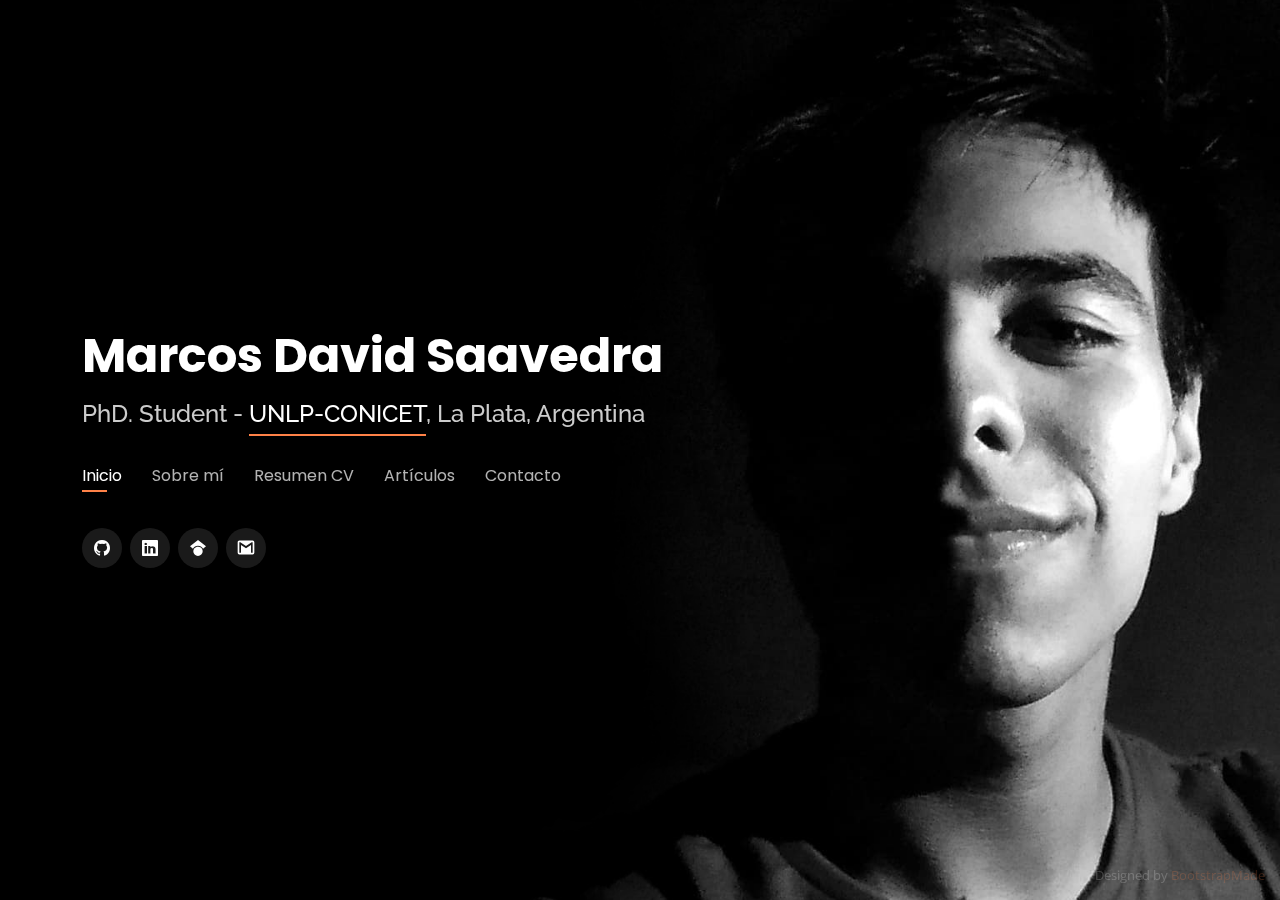
==== index.html @ a49f2b9b "Primera versión de la página" ====
<!DOCTYPE html>
<html lang="es">

<head>
  <meta charset="utf-8">
  <meta content="width=device-width, initial-scale=1.0" name="viewport">

  <title>M.D.Saavedra</title>
  <meta content="" name="description">
  <meta content="" name="keywords">

  <!-- Favicons -->
  <link href="assets/img/mi_favicon.png" rel="icon">
  <link href="assets/img/mi_favicon.png" rel="apple-touch-icon">

  <!-- Google Fonts -->
  <link href="https://fonts.googleapis.com/css?family=Open+Sans:300,300i,400,400i,600,600i,700,700i|Raleway:300,300i,400,400i,500,500i,600,600i,700,700i|Poppins:300,300i,400,400i,500,500i,600,600i,700,700i" rel="stylesheet">

  <!-- Vendor CSS Files -->
  <link href="assets/vendor/bootstrap/css/bootstrap.min.css" rel="stylesheet">
  <link href="assets/vendor/bootstrap-icons/bootstrap-icons.css" rel="stylesheet">
  <link href="assets/vendor/boxicons/css/boxicons.min.css" rel="stylesheet">
  <link href="assets/vendor/glightbox/css/glightbox.min.css" rel="stylesheet">
  <link href="assets/vendor/remixicon/remixicon.css" rel="stylesheet">
  <link href="assets/vendor/swiper/swiper-bundle.min.css" rel="stylesheet">

  <!-- Template Main CSS File -->
  <link href="assets/css/style.css" rel="stylesheet">

  <!-- =======================================================
  * Template Name: Personal
  * Template URL: https://bootstrapmade.com/personal-free-resume-bootstrap-template/
  * Updated: Mar 17 2024 with Bootstrap v5.3.3
  * Author: BootstrapMade.com
  * License: https://bootstrapmade.com/license/
  ======================================================== -->
</head>

<body>

  <!-- ======= Header ======= -->
  <header id="header">
    <div class="container">

      <h1><a href="index.html">Marcos David Saavedra</a></h1>
      <!-- Uncomment below if you prefer to use an image logo -->
      <!-- <a href="index.html" class="mr-auto"><img src="assets/img/logo.png" alt="" class="img-fluid"></a> -->
      <h2>PhD. Student - <span>UNLP-CONICET</span>, La Plata, Argentina</h2>

      <nav id="navbar" class="navbar">
        <ul>
          <li><a class="nav-link active" href="#header">Inicio</a></li>
          <li><a class="nav-link" href="#about">Sobre mí</a></li>
          <li><a class="nav-link" href="#resume">Resumen CV</a></li>
          <li><a class="nav-link" href="#services">Artículos</a></li>
          <!-- <li><a class="nav-link" href="#portfolio">Proyectos</a></li> -->
          <li><a class="nav-link" href="#contact">Contacto</a></li>
        </ul>
        <i class="bi bi-list mobile-nav-toggle"></i>
      </nav><!-- .navbar -->

      <div class="social-links">
        <a href="https://github.com/saavedramarcosdavid" class="twitter"><i class="bi bi-github"></i></i></a>
        <a href="https://www.linkedin.com/in/marcos-david-saavedra/" class="linkedin"><i class="bi bi-linkedin"></i></a>
        <a href="https://scholar.google.com/citations?user=A6ozwS8AAAAJ&hl=es&oi=ao" class="facebook"><i class="fa6-brands--google-scholar"></i></i></a>
        <a href="mailto:saavedramarcosdavid@ext.ing.unlp.edu.ar" class="instagram"><i class="mdi--gmail"></i></i></a>
      </div>

    </div>
  </header><!-- End Header -->

  <!-- ======= About Section ======= -->
  <section id="about" class="about">

    <!-- ======= About Me ======= -->
    <div class="about-me container">

      <div class="section-title">
        <h2>Sobre mí</h2>
        <p>Conoceme</p>
      </div>

      <div class="row">
        <div class="col-lg-3" data-aos="fade-right">
          <img src="assets/img/yo_cuadrado.jpeg" class="img-fluid" alt="">
        </div>
        <div class="col-lg-8 pt-4 pt-lg-0 content" data-aos="fade-left">
          <h3>PhD. Student</h3>
          <p class="fst-italic">
            Nacido en La Plata, Buenos Aires, en 1998. Se graduó con el título de Ingeniero en Computación de la Universidad Nacional de La Plata(UNLP) en el año 2022. Actualmente se encuentra realizando el Doctorado en Ingeniería de la Facultad de Ingeniería de la UNLP, en el Instituto de Investigaciones en Electrónica, Control y Procesamiento de Señales (LEICI). Se desempeña como auxiliar académico en la Cátedra "Taller de Lenguajes I" de la Facultad de Informática. Su investigación principal se centra en herramientas de Inteligencia Artificial y Control Automático.
          </p>
          <div class="row">
            <div class="col-lg-6">
              <ul>
                <li><i class="bi bi-chevron-right"></i> <strong>Fecha de nacimiento:</strong> <span>15 Julio 1998</span></li>
                <!-- <li><i class="bi bi-chevron-right"></i> <strong>Phone:</strong> <span>+123 456 7890</span></li> -->
                <li><i class="bi bi-chevron-right"></i> <strong>Ciudad:</strong> <span>La Plata, Argentina</span></li>
              </ul>
            </div>
            <div class="col-lg-6">
              <ul>
                <!-- <li><i class="bi bi-chevron-right"></i> <strong>Age:</strong> <span>25</span></li> -->
                <!-- <li><i class="bi bi-chevron-right"></i> <strong>Degree:</strong> <span>Master</span></li> -->
                <li><i class="bi bi-chevron-right"></i> <strong>Email:</strong> <span>saavedramarcosdavid@ext.ing.unlp.edu.ar</span></li>
                <li><i class="bi bi-chevron-right"></i> <strong>Sitio web:</strong> <span><a href="http://gca.ing.unlp.edu.ar/?q=saavedra">http://gca.ing.unlp.edu.ar/?q=saavedra</a></span></li>
                <!-- <li><i class="bi bi-chevron-right"></i> <strong>Freelance:</strong> <span>Available</span></li> -->
              </ul>
            </div>
          </div>
          <!-- <p>
            Officiis eligendi itaque labore et dolorum mollitia officiis optio vero. Quisquam sunt adipisci omnis et ut. Nulla accusantium dolor incidunt officia tempore. Et eius omnis.
            Cupiditate ut dicta maxime officiis quidem quia. Sed et consectetur qui quia repellendus itaque neque. Aliquid amet quidem ut quaerat cupiditate. Ab et eum qui repellendus omnis culpa magni laudantium dolores.
          </p> -->
        </div>
      </div>

    </div><!-- End About Me -->

    <!-- ======= Counts ======= 
    <div class="counts container">

      <div class="row">

        <div class="col-lg-3 col-md-6">
          <div class="count-box">
            <i class="bi bi-emoji-smile"></i>
            <span data-purecounter-start="0" data-purecounter-end="232" data-purecounter-duration="1" class="purecounter"></span>
            <p>Happy Clients</p>
          </div>
        </div>

        <div class="col-lg-3 col-md-6 mt-5 mt-md-0">
          <div class="count-box">
            <i class="bi bi-journal-richtext"></i>
            <span data-purecounter-start="0" data-purecounter-end="521" data-purecounter-duration="1" class="purecounter"></span>
            <p>Projects</p>
          </div>
        </div>

        <div class="col-lg-3 col-md-6 mt-5 mt-lg-0">
          <div class="count-box">
            <i class="bi bi-headset"></i>
            <span data-purecounter-start="0" data-purecounter-end="1463" data-purecounter-duration="1" class="purecounter"></span>
            <p>Hours Of Support</p>
          </div>
        </div>

        <div class="col-lg-3 col-md-6 mt-5 mt-lg-0">
          <div class="count-box">
            <i class="bi bi-award"></i>
            <span data-purecounter-start="0" data-purecounter-end="24" data-purecounter-duration="1" class="purecounter"></span>
            <p>Awards</p>
          </div>
        </div>

      </div>

    </div> End Counts -->

    <!-- ======= Interests ======= -->
    <div class="interests container">

      <div class="section-title">
        <h2>Intereses</h2>
      </div>

      <div class="row">
        <div class="col-lg-3 col-md-4">
          <div class="icon-box">
            <i class="bi bi-robot" style="color: #ffbb2c;"></i>
            <h3>Inteligencia Artificial</h3>
          </div>
        </div>
        <div class="col-lg-3 col-md-4 mt-4 mt-md-0">
          <div class="icon-box">
            <i class="mingcute--ease-out-control-point-line icono_margen" style="color: #5578ff;"></i>
            <h3>Control Automático</h3>
          </div>
        </div>
        <div class="col-lg-3 col-md-4 mt-4 mt-md-0">
          <div class="icon-box">
            <i class="healthicons--pancreas-outline icono_margen" style="color: #e80368;"></i>
            <h3>Páncreas Artificial</h3>
          </div>
        </div>
        <div class="col-lg-3 col-md-4 mt-4 mt-lg-0">
          <div class="icon-box">
            <i class="tabler--building-wind-turbine icono_margen" style="color: #e361ff;"></i>
            <h3>Energía Eolica</h3>
          </div>
        </div>
        <div class="col-lg-3 col-md-4 mt-4">
          <div class="icon-box">
            <i class="simple-icons--arduino icono_margen" style="color: #47aeff;"></i>
            <h3>Sistemas Embebidos</h3>
          </div>
        </div>
        <div class="col-lg-3 col-md-4 mt-4">
          <div class="icon-box">
            <i class="solar--programming-outline icono_margen" style="color: #ffa76e;"></i>
            <h3>Programación</h3>
          </div>
        </div>
        <div class="col-lg-3 col-md-4 mt-4">
          <div class="icon-box">
            <i class="bi bi-music-note-beamed" style="color: #11dbcf;"></i>
            <h3>Música</h3>
          </div>
        </div>
        <div class="col-lg-3 col-md-4 mt-4">
          <div class="icon-box">
            <i class="bi bi-pencil" style="color: #4233ff;"></i>
            <h3>Dibujo</h3>
          </div>
        </div>
        <!-- <div class="col-lg-3 col-md-4 mt-4">
          <div class="icon-box">
            <i class="ri-anchor-line" style="color: #b2904f;"></i>
            <h3>Dirada Pack</h3>
          </div>
        </div>
        <div class="col-lg-3 col-md-4 mt-4">
          <div class="icon-box">
            <i class="ri-disc-line" style="color: #b20969;"></i>
            <h3>Moton Ideal</h3>
          </div>
        </div>
        <div class="col-lg-3 col-md-4 mt-4">
          <div class="icon-box">
            <i class="ri-base-station-line" style="color: #ff5828;"></i>
            <h3>Verdo Park</h3>
          </div>
        </div>
        <div class="col-lg-3 col-md-4 mt-4">
          <div class="icon-box">
            <i class="ri-fingerprint-line" style="color: #29cc61;"></i>
            <h3>Flavor Nivelanda</h3>
          </div>
        </div> -->
      </div>

    </div><!-- End Interests -->

    <!-- ======= Skills  =======  -->
    <div class="skills container">
      <div class="section-title">
        <h2>Lenguajes de programación</h2>
      </div>

      <div class="row skills-content">

        <div class="col-lg-6">

          <div class="progress">
            <span class="skill">Python <i class="val">95%</i></span>
            <div class="progress-bar-wrap">
              <div class="progress-bar" role="progressbar" aria-valuenow="95" aria-valuemin="0" aria-valuemax="100"></div>
            </div>
          </div>

          <div class="progress">
            <span class="skill">C <i class="val">100%</i></span>
            <div class="progress-bar-wrap">
              <div class="progress-bar" role="progressbar" aria-valuenow="100" aria-valuemin="0" aria-valuemax="100"></div>
            </div>
          </div>

          <div class="progress">
            <span class="skill">Matlab <i class="val">85%</i></span>
            <div class="progress-bar-wrap">
              <div class="progress-bar" role="progressbar" aria-valuenow="85" aria-valuemin="0" aria-valuemax="100"></div>
            </div>
          </div>

        </div>

        <div class="col-lg-6">

          <div class="progress">
            <span class="skill">Java <i class="val">65%</i></span>
            <div class="progress-bar-wrap">
              <div class="progress-bar" role="progressbar" aria-valuenow="65" aria-valuemin="0" aria-valuemax="100"></div>
            </div>
          </div>

          <div class="progress">
            <span class="skill">Pascal <i class="val">60%</i></span>
            <div class="progress-bar-wrap">
              <div class="progress-bar" role="progressbar" aria-valuenow="60" aria-valuemin="0" aria-valuemax="100"></div>
            </div>
          </div>

          <div class="progress">
            <span class="skill">VHDL <i class="val">55%</i></span>
            <div class="progress-bar-wrap">
              <div class="progress-bar" role="progressbar" aria-valuenow="55" aria-valuemin="0" aria-valuemax="100"></div>
            </div>
          </div>
        </div>
      </div>
    </div> 

    <div class="skills container">
      <div class="section-title">
        <h2>Frameworks y Herramientas de Software</h2>
      </div>

      <div class="row skills-content">

        <div class="col-lg-6">

          <div class="progress">
            <span class="skill">Git <i class="val">90%</i></span>
            <div class="progress-bar-wrap">
              <div class="progress-bar" role="progressbar" aria-valuenow="90" aria-valuemin="0" aria-valuemax="100"></div>
            </div>
          </div>

          <div class="progress">
            <span class="skill">Tensorflow/Keras <i class="val">90%</i></span>
            <div class="progress-bar-wrap">
              <div class="progress-bar" role="progressbar" aria-valuenow="90" aria-valuemin="0" aria-valuemax="100"></div>
            </div>
          </div>

          <div class="progress">
            <span class="skill">Flask <i class="val">70%</i></span>
            <div class="progress-bar-wrap">
              <div class="progress-bar" role="progressbar" aria-valuenow="70" aria-valuemin="0" aria-valuemax="100"></div>
            </div>
          </div>

        </div>

        <div class="col-lg-6">

          <div class="progress">
            <span class="skill">Ruby on Rails <i class="val">75%</i></span>
            <div class="progress-bar-wrap">
              <div class="progress-bar" role="progressbar" aria-valuenow="75" aria-valuemin="0" aria-valuemax="100"></div>
            </div>
          </div>

          <div class="progress">
            <span class="skill">Arduino IDE <i class="val">95%</i></span>
            <div class="progress-bar-wrap">
              <div class="progress-bar" role="progressbar" aria-valuenow="95" aria-valuemin="0" aria-valuemax="100"></div>
            </div>
          </div>

          <div class="progress">
            <span class="skill">AutoCAD <i class="val">45%</i></span>
            <div class="progress-bar-wrap">
              <div class="progress-bar" role="progressbar" aria-valuenow="45" aria-valuemin="0" aria-valuemax="100"></div>
            </div>
          </div>

        </div>

      </div>

    </div> 
    <!-- End Skills -->

    <!-- ======= Testimonials ======= 
    <div class="testimonials container">

      <div class="section-title">
        <h2>Testimonials</h2>
      </div>

      <div class="testimonials-slider swiper" data-aos="fade-up" data-aos-delay="100">
        <div class="swiper-wrapper">

          <div class="swiper-slide">
            <div class="testimonial-item">
              <p>
                <i class="bx bxs-quote-alt-left quote-icon-left"></i>
                Proin iaculis purus consequat sem cure digni ssim donec porttitora entum suscipit rhoncus. Accusantium quam, ultricies eget id, aliquam eget nibh et. Maecen aliquam, risus at semper.
                <i class="bx bxs-quote-alt-right quote-icon-right"></i>
              </p>
              <img src="assets/img/testimonials/testimonials-1.jpg" class="testimonial-img" alt="">
              <h3>Saul Goodman</h3>
              <h4>Ceo &amp; Founder</h4>
            </div>
          </div>


          <div class="swiper-slide">
            <div class="testimonial-item">
              <p>
                <i class="bx bxs-quote-alt-left quote-icon-left"></i>
                Export tempor illum tamen malis malis eram quae irure esse labore quem cillum quid cillum eram malis quorum velit fore eram velit sunt aliqua noster fugiat irure amet legam anim culpa.
                <i class="bx bxs-quote-alt-right quote-icon-right"></i>
              </p>
              <img src="assets/img/testimonials/testimonials-2.jpg" class="testimonial-img" alt="">
              <h3>Sara Wilsson</h3>
              <h4>Designer</h4>
            </div>
          </div>


          <div class="swiper-slide">
            <div class="testimonial-item">
              <p>
                <i class="bx bxs-quote-alt-left quote-icon-left"></i>
                Enim nisi quem export duis labore cillum quae magna enim sint quorum nulla quem veniam duis minim tempor labore quem eram duis noster aute amet eram fore quis sint minim.
                <i class="bx bxs-quote-alt-right quote-icon-right"></i>
              </p>
              <img src="assets/img/testimonials/testimonials-3.jpg" class="testimonial-img" alt="">
              <h3>Jena Karlis</h3>
              <h4>Store Owner</h4>
            </div>
          </div>


          <div class="swiper-slide">
            <div class="testimonial-item">
              <p>
                <i class="bx bxs-quote-alt-left quote-icon-left"></i>
                Fugiat enim eram quae cillum dolore dolor amet nulla culpa multos export minim fugiat minim velit minim dolor enim duis veniam ipsum anim magna sunt elit fore quem dolore labore illum veniam.
                <i class="bx bxs-quote-alt-right quote-icon-right"></i>
              </p>
              <img src="assets/img/testimonials/testimonials-4.jpg" class="testimonial-img" alt="">
              <h3>Matt Brandon</h3>
              <h4>Freelancer</h4>
            </div>
          </div>


          <div class="swiper-slide">
            <div class="testimonial-item">
              <p>
                <i class="bx bxs-quote-alt-left quote-icon-left"></i>
                Quis quorum aliqua sint quem legam fore sunt eram irure aliqua veniam tempor noster veniam enim culpa labore duis sunt culpa nulla illum cillum fugiat legam esse veniam culpa fore nisi cillum quid.
                <i class="bx bxs-quote-alt-right quote-icon-right"></i>
              </p>
              <img src="assets/img/testimonials/testimonials-5.jpg" class="testimonial-img" alt="">
              <h3>John Larson</h3>
              <h4>Entrepreneur</h4>
            </div>
          </div>

        </div>
        <div class="swiper-pagination"></div>
      </div>

      <div class="owl-carousel testimonials-carousel">

      </div>

    </div> End Testimonials  -->

  </section><!-- End About Section -->

  <!-- ======= Resume Section ======= -->
  <section id="resume" class="resume">
    <div class="container">

      <div class="section-title">
        <h2>Resumen</h2>
        <p>Curriculum Vitae</p>
      </div>

      <div class="row">
        <div class="col-lg-6">
          <!-- <h3 class="resume-title">Sumary</h3>
          <div class="resume-item pb-0">
            <h4>Alice Barkley</h4>
            <p><em>Innovative and deadline-driven Graphic Designer with 3+ years of experience designing and developing user-centered digital/print marketing material from initial concept to final, polished deliverable.</em></p>
            <p>
            <ul>
              <li>Portland par 127,Orlando, FL</li>
              <li>(123) 456-7891</li>
              <li>alice.barkley@example.com</li>
            </ul>
            </p>
          </div> -->

          <h3 class="resume-title">Educación</h3>
          <div class="resume-item">
            <h4>Doctorado en Ingeniería</h4>
            <h5>2022 - Actualidad</h5>
            <p><em>Facultad de Ingeniería, Universidad Nacional de La Plata, Bs. As., Argentina</em></p>
            <p><u>Director y codirector</u>: Dr. Fernando Ariel Inthamoussou. Dr, Fabricio Garelli.</p>
            <p><u>Título del plan de trabajo</u>: “Control adaptivo basado en herramientas de Inteligencia Artificial. Aplicación en bioingeniería y energía”.</p>
            <p><u>Lugar de trabajo</u>: Instituto de Investigaciones en Electrónica, Control y Procesamiento de Señales LEICI (CONICET-UNLP).</p>
            <p><u>Institución otorgante de beca doctoral</u>: Consejo Nacional de Investigaciones Científicas y Técnicas (CONICET)</p>
          </div>
          <div class="resume-item">
            <h4>Ingeniería en computación</h4>
            <h5>2017 - 2022</h5>
            <p><em>Facultad de Informática e Ingeniería, Universidad Nacional de La Plata, Bs. As., Argentina</em></p>
            <!-- <p>Quia nobis sequi est occaecati aut. Repudiandae et iusto quae reiciendis et quis Eius vel ratione eius unde vitae rerum voluptates asperiores voluptatem Earum molestiae consequatur neque etlon sader mart dila</p> -->
          </div>
          <div class="resume-item">
            <h4>Bachiller con Orientación en Ciencias Sociales</h4>
            <h5>2011 - 2016</h5>
            <p><em>Escuela de Educación Secundaria San Carlos, Bs. As., Argentina</em></p>
            <!-- <p>Quia nobis sequi est occaecati aut. Repudiandae et iusto quae reiciendis et quis Eius vel ratione eius unde vitae rerum voluptates asperiores voluptatem Earum molestiae consequatur neque etlon sader mart dila</p> -->
          </div>

          <h3 class="resume-title">Experiencia docente</h3>
          <div class="resume-item">
            <h4>Taller de Lenguajes I</h4>
            <h5>Abril 2022 - Actualidad</h5>
            <p><em>Facultad de Informática, Universidad Nacional de La Plata, Bs. As., Argentina</em></p>
            <p><u>Descripción</u>: programación en lenguaje C.</p>
          </div>
          <div class="resume-item">
            <h4>Aprendizaje Automático Profundo</h4>
            <h5>Septiembre 2022 - Diciembre 2022</h5>
            <p><em>Facultad de Informática, Universidad Nacional de La Plata, Bs. As., Argentina</em></p>
            <p><u>Descripción</u>: fundamentos del aprendizaje automatico profundo (deep learning).</p>
          </div>
        </div>
        <div class="col-lg-6">
          <h3 class="resume-title">Cursos de posgrado y extracurriculares</h3>
          <div class="resume-item">
            <h4>Cursos de posgrado</h4>
            <!-- <h5>2019 - Present</h5> -->
            <!-- <p><em>Experion, New York, NY </em></p> -->
            <p>
            <ul>
              <li>Análisis inteligente de datos en entornos Big Data. <em>Facultad de Informática, Universidad Nacional de La Plata.</em></li>

              <li>Reconocimiento de Patrones y Aprendizaje de Máquina. <em>Departamento de Ingeniería Eléctrica y de Computadoras, Universidad Nacional del Sur.</em></li>

              <li>Control de Procesos I. <em>Departamento de Ingeniería de Procesos, Facultad de Ingeniería Química, Universidad Nacional del Litoral.</em></li>

              <li>Control Automático II. <em>Facultad de Ingeniería, Universidad Nacional de La Plata.</em></li>

              <li>Control Automático III. <em>Facultad de Ingeniería, Universidad Nacional de La Plata.</em></li>

              <li>Inteligencia Artificial aplicada a la Identificación y Control. <em>Instituto de Automática, Universidad Nacional de San Juan.</em></li>

              <li>Introducción a las Redes Neuronales y sus aplicaciones. <em>Facultad de Ciencias Exactas, Escuela de Invierno, Universidad Nacional de La Plata.</em></li>

              <li>Series Temporales. <em>Facultad de Informática, Universidad Nacional de La Plata.</em></li>

              <li>Sistemas Lineales. <em>Facultad de Ingeniería, Universidad Nacional de La Plata.</em></li>
            </ul>
            </p>
          </div>
          <div class="resume-item">
            <h4>Capacitaciones extracurriculares</h4>
            <!-- <h5>2019 - Present</h5> -->
            <!-- <p><em>Experion, New York, NY </em></p> -->
            <p>
            <ul>
              <li>Síntesis de hardware a partir de descripciones en software. <em>XXVII Congreso Argentino de Ciencias de la Computación. Universidad Nacional de Salta.</em></li>
              
              <li>Aprendizaje Automático con datos escasos. <em>Escuela de Ciencias Informáticas, Departamento de Computación de la Facultad de Ciencias Exactas y Naturales,  Universidad de Buenos Aires.</em></li>
              
              <li>Seminario Introductorio a la Robótica Industrial. <em>Club de Robótica, Facultad de Ingeniería, Universidad Nacional de La Plata.</em></li>
              
              <li>Armado y Reparación de PC + Redes. <em>F5 Centro de Estudios y Capacitación.</em></li>
            </ul>
            </p>
          </div>
        </div>
      </div>

      <div class="section-title">
        <br>
        <h2><a href="CV - Saavedra Marcos David.pdf" class="btn btn-dark" download>Descargar CV completo</a></h2>
        
      </div>
    </div>
  </section><!-- End Resume Section -->

  <!-- ======= Services Section ======= -->
  <section id="services" class="services">
    <div class="container">

      <div class="section-title">
        <h2>Trabajos científicos</h2>
        <p>Artículos</p>
      </div>

      <div class="row">
        <div class="col-lg-4 col-md-6 d-flex align-items-stretch">
          <a href="papers/rpic2023.html" data-gallery="portfolioDetailsGallery" data-glightbox="type: external" class="portfolio-details-lightbox-papers" title="Portfolio Details">
          <div class="icon-box">
            <div class="icon"><i class="tabler--building-wind-turbine" style=""></i></div>
            <h4>Estimación del <em>fore-aft</em> de un aerogenerador mediante Redes Neuronales Recurrentes</h4>
            <p>XX Reunión de Trabajo en Procesamiento de la Información y Control (RPIC 2023)</p>
          </div>
          </a>
        </div>

        <div class="col-lg-4 col-md-6 d-flex align-items-stretch">
          <a href="papers/jcc2022.html" data-gallery="portfolioDetailsGallery" data-glightbox="type: external" class="portfolio-details-lightbox-papers" title="Portfolio Details">
          <div class="icon-box">
            <div class="icon"><i class="prime--microchip" style=""></i></div>
            <h4>TinyML for Small Microcontrollers</h4>
            <p>X Jornadas de Cloud Computing, Big Data & Emerging Topics (2022)</p>
          </div>
          </a>
        </div>

        <div class="col-lg-4 col-md-6 d-flex align-items-stretch">
          <a href="papers/smarttech.html" data-gallery="portfolioDetailsGallery" data-glightbox="type: external" class="portfolio-details-lightbox-papers" title="Portfolio Details">
          <div class="icon-box">
            <div class="icon"><i class="prime--microchip" style=""></i></div>
            <h4>Lightweight convolutional neural networks framework for really small tinyml devices</h4>
            <p>Smart Technologies, Systems and Applications (2022)</p>
          </div>
          </a>
        </div>

        <!-- mt-4 mt-lg-0 -->
        <div class="col-lg-4 col-md-6 d-flex align-items-stretch mt-4">
          <a href="papers/cacic2021.html" data-gallery="portfolioDetailsGallery" data-glightbox="type: external" class="portfolio-details-lightbox-papers" title="Portfolio Details">
          <div class="icon-box">
            <div class="icon"><i class="prime--microchip" style=""></i></div>
            <h4>A Neural Network Framework for Small Microcontrollers</h4>
            <p>XXVII Congreso Argentino de Ciencias de la Computación (CACIC 2021)</p>
          </div>
          </a>
        </div>

        <!-- mt-4 -->
        <div class="col-lg-4 col-md-6 d-flex align-items-stretch mt-0">
          <a href="papers/jcc2021.html" data-gallery="portfolioDetailsGallery" data-glightbox="type: external" class="portfolio-details-lightbox-papers" title="Portfolio Details">
          <div class="icon-box">
            <div class="icon"><i class="prime--microchip" style=""></i></div>
            <h4>MbedML: A Machine Learning Project for Embedded Systems</h4>
            <p>IX Jornadas de Cloud Computing, Big Data & Emerging Topics (2021)</p>
          </div>
          </a>
        </div>

        <!-- mt-4 -->
        <!-- <div class="col-lg-4 col-md-6 d-flex align-items-stretch">
          <div class="icon-box">
            <div class="icon"><i class="bx bx-slideshow"></i></div>
            <h4><a href="">Dele cardo</a></h4>
            <p>Quis consequatur saepe eligendi voluptatem consequatur dolor consequuntur</p>
          </div>
        </div> -->

      </div>

    </div>
  </section><!-- End Services Section -->

  <!-- ======= Portfolio Section ======= -->
  <section id="portfolio" class="portfolio">
    <div class="container">

      <div class="section-title">
        <h2>Proyectos</h2>
        <p>Proyectos y prototipos</p>
      </div>

      <div class="row">
        <div class="col-lg-12 d-flex justify-content-center">
          <ul id="portfolio-flters">
            <li data-filter="*" class="filter-active">All</li>
            <li data-filter=".filter-app">App</li>
            <li data-filter=".filter-card">Card</li>
            <li data-filter=".filter-web">Web</li>
          </ul>
        </div>
      </div>

      <div class="row portfolio-container">

        <div class="col-lg-4 col-md-6 portfolio-item filter-app">
          <div class="portfolio-wrap">
            <img src="assets/img/portfolio/portfolio-1.jpg" class="img-fluid" alt="">
            <div class="portfolio-info">
              <h4>App 1</h4>
              <p>App</p>
              <div class="portfolio-links">
                <a href="assets/img/portfolio/portfolio-1.jpg" data-gallery="portfolioGallery" class="portfolio-lightbox" title="App 1"><i class="bx bx-plus"></i></a>
                <a href="portfolio-details.html" data-gallery="portfolioDetailsGallery" data-glightbox="type: external" class="portfolio-details-lightbox" title="Portfolio Details"><i class="bx bx-link"></i></a>
              </div>
            </div>
          </div>
        </div>

        <div class="col-lg-4 col-md-6 portfolio-item filter-web">
          <div class="portfolio-wrap">
            <img src="assets/img/portfolio/portfolio-2.jpg" class="img-fluid" alt="">
            <div class="portfolio-info">
              <h4>Web 3</h4>
              <p>Web</p>
              <div class="portfolio-links">
                <a href="assets/img/portfolio/portfolio-2.jpg" data-gallery="portfolioGallery" class="portfolio-lightbox" title="Web 3"><i class="bx bx-plus"></i></a>
                <a href="portfolio-details.html" data-gallery="portfolioDetailsGallery" data-glightbox="type: external" class="portfolio-details-lightbox" title="Portfolio Details"><i class="bx bx-link"></i></a>
              </div>
            </div>
          </div>
        </div>

        <div class="col-lg-4 col-md-6 portfolio-item filter-app">
          <div class="portfolio-wrap">
            <img src="assets/img/portfolio/portfolio-3.jpg" class="img-fluid" alt="">
            <div class="portfolio-info">
              <h4>App 2</h4>
              <p>App</p>
              <div class="portfolio-links">
                <a href="assets/img/portfolio/portfolio-3.jpg" data-gallery="portfolioGallery" class="portfolio-lightbox" title="App 2"><i class="bx bx-plus"></i></a>
                <a href="portfolio-details.html" data-gallery="portfolioDetailsGallery" data-glightbox="type: external" class="portfolio-details-lightbox" title="Portfolio Details"><i class="bx bx-link"></i></a>
              </div>
            </div>
          </div>
        </div>

        <div class="col-lg-4 col-md-6 portfolio-item filter-card">
          <div class="portfolio-wrap">
            <img src="assets/img/portfolio/portfolio-4.jpg" class="img-fluid" alt="">
            <div class="portfolio-info">
              <h4>Card 2</h4>
              <p>Card</p>
              <div class="portfolio-links">
                <a href="assets/img/portfolio/portfolio-4.jpg" data-gallery="portfolioGallery" class="portfolio-lightbox" title="Card 2"><i class="bx bx-plus"></i></a>
                <a href="portfolio-details.html" data-gallery="portfolioDetailsGallery" data-glightbox="type: external" class="portfolio-details-lightbox" title="Portfolio Details"><i class="bx bx-link"></i></a>
              </div>
            </div>
          </div>
        </div>

        <div class="col-lg-4 col-md-6 portfolio-item filter-web">
          <div class="portfolio-wrap">
            <img src="assets/img/portfolio/portfolio-5.jpg" class="img-fluid" alt="">
            <div class="portfolio-info">
              <h4>Web 2</h4>
              <p>Web</p>
              <div class="portfolio-links">
                <a href="assets/img/portfolio/portfolio-5.jpg" data-gallery="portfolioGallery" class="portfolio-lightbox" title="Web 2"><i class="bx bx-plus"></i></a>
                <a href="portfolio-details.html" data-gallery="portfolioDetailsGallery" data-glightbox="type: external" class="portfolio-details-lightbox" title="Portfolio Details"><i class="bx bx-link"></i></a>
              </div>
            </div>
          </div>
        </div>

        <div class="col-lg-4 col-md-6 portfolio-item filter-app">
          <div class="portfolio-wrap">
            <img src="assets/img/portfolio/portfolio-6.jpg" class="img-fluid" alt="">
            <div class="portfolio-info">
              <h4>App 3</h4>
              <p>App</p>
              <div class="portfolio-links">
                <a href="assets/img/portfolio/portfolio-6.jpg" data-gallery="portfolioGallery" class="portfolio-lightbox" title="App 3"><i class="bx bx-plus"></i></a>
                <a href="portfolio-details.html" data-gallery="portfolioDetailsGallery" data-glightbox="type: external" class="portfolio-details-lightbox" title="Portfolio Details"><i class="bx bx-link"></i></a>
              </div>
            </div>
          </div>
        </div>

        <div class="col-lg-4 col-md-6 portfolio-item filter-card">
          <div class="portfolio-wrap">
            <img src="assets/img/portfolio/portfolio-7.jpg" class="img-fluid" alt="">
            <div class="portfolio-info">
              <h4>Card 1</h4>
              <p>Card</p>
              <div class="portfolio-links">
                <a href="assets/img/portfolio/portfolio-7.jpg" data-gallery="portfolioGallery" class="portfolio-lightbox" title="Card 1"><i class="bx bx-plus"></i></a>
                <a href="portfolio-details.html" data-gallery="portfolioDetailsGallery" data-glightbox="type: external" class="portfolio-details-lightbox" title="Portfolio Details"><i class="bx bx-link"></i></a>
              </div>
            </div>
          </div>
        </div>

        <div class="col-lg-4 col-md-6 portfolio-item filter-card">
          <div class="portfolio-wrap">
            <img src="assets/img/portfolio/portfolio-8.jpg" class="img-fluid" alt="">
            <div class="portfolio-info">
              <h4>Card 3</h4>
              <p>Card</p>
              <div class="portfolio-links">
                <a href="assets/img/portfolio/portfolio-8.jpg" data-gallery="portfolioGallery" class="portfolio-lightbox" title="Card 3"><i class="bx bx-plus"></i></a>
                <a href="portfolio-details.html" data-gallery="portfolioDetailsGallery" data-glightbox="type: external" class="portfolio-details-lightbox" title="Portfolio Details"><i class="bx bx-link"></i></a>
              </div>
            </div>
          </div>
        </div>

        <div class="col-lg-4 col-md-6 portfolio-item filter-web">
          <div class="portfolio-wrap">
            <img src="assets/img/portfolio/portfolio-9.jpg" class="img-fluid" alt="">
            <div class="portfolio-info">
              <h4>Web 3</h4>
              <p>Web</p>
              <div class="portfolio-links">
                <a href="assets/img/portfolio/portfolio-9.jpg" data-gallery="portfolioGallery" class="portfolio-lightbox" title="Web 3"><i class="bx bx-plus"></i></a>
                <a href="portfolio-details.html" data-gallery="portfolioDetailsGallery" data-glightbox="type: external" class="portfolio-details-lightbox" title="Portfolio Details"><i class="bx bx-link"></i></a>
              </div>
            </div>
          </div>
        </div>

      </div>

    </div>
  </section><!-- End Portfolio Section -->

  <!-- ======= Contact Section ======= -->
  <section id="contact" class="contact">
    <div class="container">

      <div class="section-title">
        <h2>Contacto</h2>
        <p>¿Cómo contactarme?</p>
      </div>

      <div class="row mt-2">

        <div class="col-md-6 d-flex align-items-stretch">
          <div class="info-box">
            <i class="bx bx-map"></i>
            <h3>Email</h3>
            <p><a href="mailto:saavedramarcosdavid@ext.ing.unlp.edu.ar">saavedramarcosdavid@ext.ing.unlp.edu.ar</a></p>
          </div>
        </div>

        <div class="col-md-6 mt-4 mt-md-0 d-flex align-items-stretch">
          <div class="info-box">
            <i class="bx bx-share-alt"></i>
            <h3>Sitios web</h3>
            <div class="social-links mt-4 iconos-grandes">
              <!-- <a href="#" class="twitter"><i class="bi bi-twitter"></i></a>
              <a href="#" class="facebook"><i class="bi bi-facebook"></i></a>
              <a href="#" class="instagram"><i class="bi bi-instagram"></i></a>
              <a href="#" class="google-plus"><i class="bi bi-skype"></i></a>
              <a href="#" class="linkedin"><i class="bi bi-linkedin"></i></a> -->

              <a href="https://github.com/saavedramarcosdavid" class="twitter"><i class="bi bi-github ic-lg"></i></i></a>
              <a href="https://www.linkedin.com/in/marcos-david-saavedra/" class="linkedin"><i class="bi bi-linkedin ic-lg"></i></a>
              <a href="https://scholar.google.com/citations?user=A6ozwS8AAAAJ&hl=es&oi=ao" class="facebook"><i class="fa6-brands--google-scholar ic-lg"></i></i></a>
              <a href="http://gca.ing.unlp.edu.ar/?q=saavedra" class="instagram"><i class="leici-icon ic-lg"></i></i></a>
              <a href="https://orcid.org/0009-0003-5980-6359" class="instagram"><i class="cib--orcid ic-lg"></i></i></a> 
            </div>
          </div>
        </div>

        <div class="col-md-12 mt-4 d-flex align-items-stretch">
          <div class="info-box">
            <i class="bx bx-envelope"></i>
            <h3>Dirección Laboral</h3>
            <p>Instituto de Investigaciones en Electrónica, Control y Procesamiento de Señales LEICI (UNLP-CONICET), Departamento de Electrotecnia, 48 y 115, La Plata, Buenos Aires, Argentina</p>
            <iframe class="mt-3" src="https://www.google.com/maps/embed?pb=!1m18!1m12!1m3!1d3271.992099601101!2d-57.94494148879971!3d-34.90664777273396!2m3!1f0!2f0!3f0!3m2!1i1024!2i768!4f13.1!3m3!1m2!1s0x95a2e64083006bcf%3A0x8238111f6bbe41ae!2sLEICI%20-%20Instituto%20de%20Investigaciones%20en%20Electr%C3%B3nica%2C%20Control%20y%20Procesamiento%20de%20Se%C3%B1ales!5e0!3m2!1ses!2sar!4v1711305017527!5m2!1ses!2sar"  height="350" style="width:100%;border:0;" allowfullscreen="" loading="lazy" referrerpolicy="no-referrer-when-downgrade"></iframe>
          </div>
        </div>
        <!-- <div class="col-md-6 mt-4 d-flex align-items-stretch">
          <div class="info-box">
            <i class="bx bx-phone-call"></i>
            <h3>Call Me</h3>
            <p>+1 5589 55488 55</p>
          </div>
        </div> -->
      </div>

      <!-- <form action="http://formspree.io/you@email.com"><input type="email" name="_replyto"><textarea   name="body"></textarea><input type="submit" value="Send"></form> -->

      <!-- <form action="forms/contact.php" method="post" role="form" class="php-email-form mt-4">
        <div class="row">
          <div class="col-md-6 form-group">
            <input type="text" name="name" class="form-control" id="name" placeholder="Your Name" required>
          </div>
          <div class="col-md-6 form-group mt-3 mt-md-0">
            <input type="email" class="form-control" name="email" id="email" placeholder="Your Email" required>
          </div>
        </div>
        <div class="form-group mt-3">
          <input type="text" class="form-control" name="subject" id="subject" placeholder="Subject" required>
        </div>
        <div class="form-group mt-3">
          <textarea class="form-control" name="message" rows="5" placeholder="Message" required></textarea>
        </div>
        <div class="my-3">
          <div class="loading">Loading</div>
          <div class="error-message"></div>
          <div class="sent-message">Your message has been sent. Thank you!</div>
        </div>
        <div class="text-center"><button type="submit">Send Message</button></div>
      </form> -->

    </div>
  </section><!-- End Contact Section -->

  <div class="credits">
    <!-- All the links in the footer should remain intact. -->
    <!-- You can delete the links only if you purchased the pro version. -->
    <!-- Licensing information: https://bootstrapmade.com/license/ -->
    <!-- Purchase the pro version with working PHP/AJAX contact form: https://bootstrapmade.com/personal-free-resume-bootstrap-template/ -->
    Designed by <a href="https://bootstrapmade.com/">BootstrapMade</a>
  </div>

  <!-- Vendor JS Files -->
  <script src="assets/vendor/purecounter/purecounter_vanilla.js"></script>
  <script src="assets/vendor/bootstrap/js/bootstrap.bundle.min.js"></script>
  <script src="assets/vendor/glightbox/js/glightbox.min.js"></script>
  <script src="assets/vendor/isotope-layout/isotope.pkgd.min.js"></script>
  <script src="assets/vendor/swiper/swiper-bundle.min.js"></script>
  <script src="assets/vendor/waypoints/noframework.waypoints.js"></script>
  <script src="assets/vendor/php-email-form/validate.js"></script>

  <!-- Template Main JS File -->
  <script src="assets/js/main.js"></script>

</body>

</html>
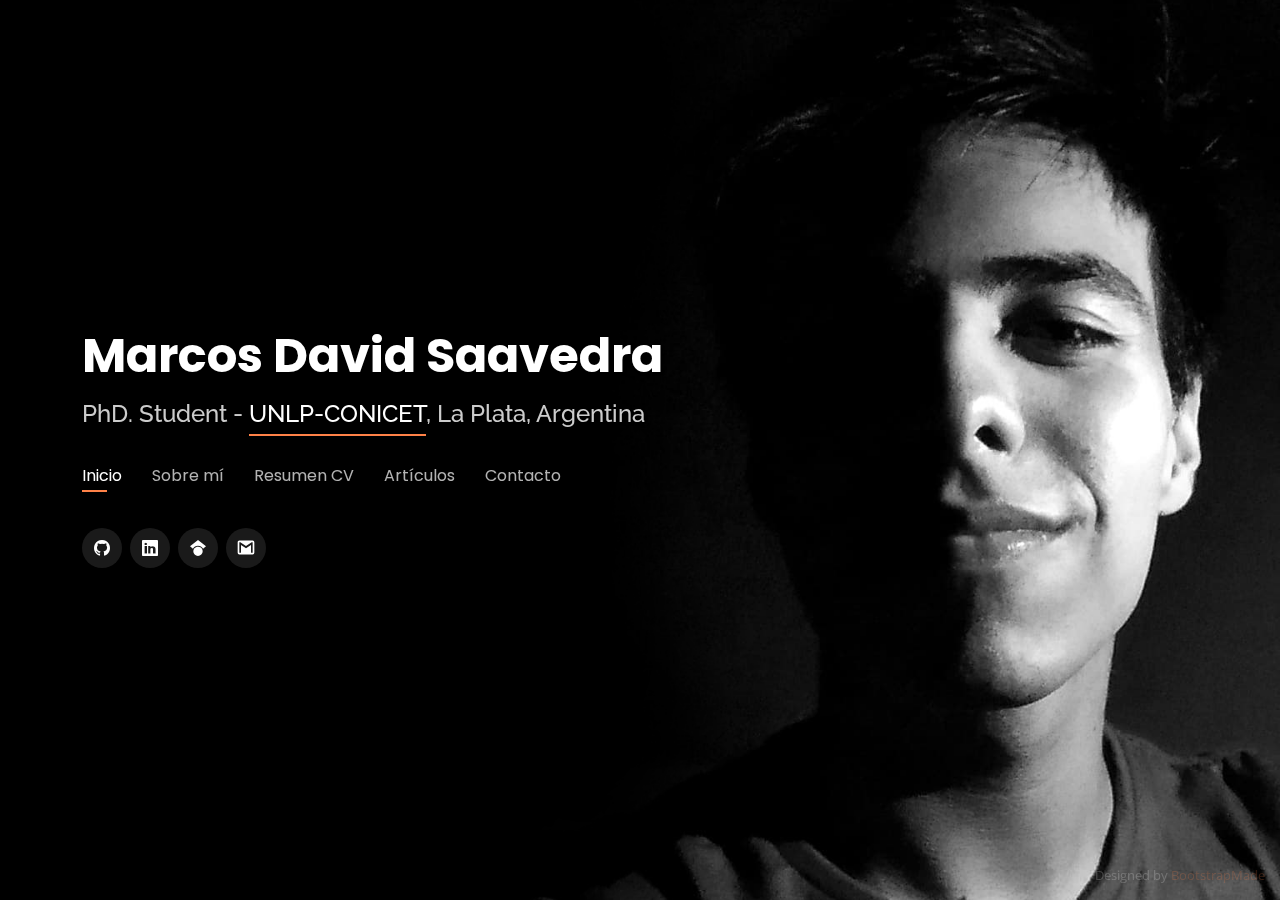
==== commit c0187639: "Titulo con sombrita" ====
--- a/index.html
+++ b/index.html
@@ -42,10 +42,12 @@
   <header id="header">
     <div class="container">
 
-      <h1><a href="index.html">Marcos David Saavedra</a></h1>
-      <!-- Uncomment below if you prefer to use an image logo -->
-      <!-- <a href="index.html" class="mr-auto"><img src="assets/img/logo.png" alt="" class="img-fluid"></a> -->
-      <h2>PhD. Student - <span>UNLP-CONICET</span>, La Plata, Argentina</h2>
+      <div class="sombrita">
+        <h1><a href="index.html">Marcos David Saavedra</a></h1>
+        <!-- Uncomment below if you prefer to use an image logo -->
+        <!-- <a href="index.html" class="mr-auto"><img src="assets/img/logo.png" alt="" class="img-fluid"></a> -->
+        <h2>PhD. Student - <span>UNLP-CONICET</span>, La Plata, Argentina</h2>
+      </div>
 
       <nav id="navbar" class="navbar">
         <ul>
--- a/assets/css/style.css
+++ b/assets/css/style.css
@@ -1399,5 +1399,9 @@
 
 .iconos-grandes .ic-lg{
 /*  font-size: 1.5em;*/
-font-size: 2em;
+  font-size: 2em;
+}
+
+.sombrita{
+  text-shadow: 2px 2px 2px rgba(0, 0, 0, 1);
 }